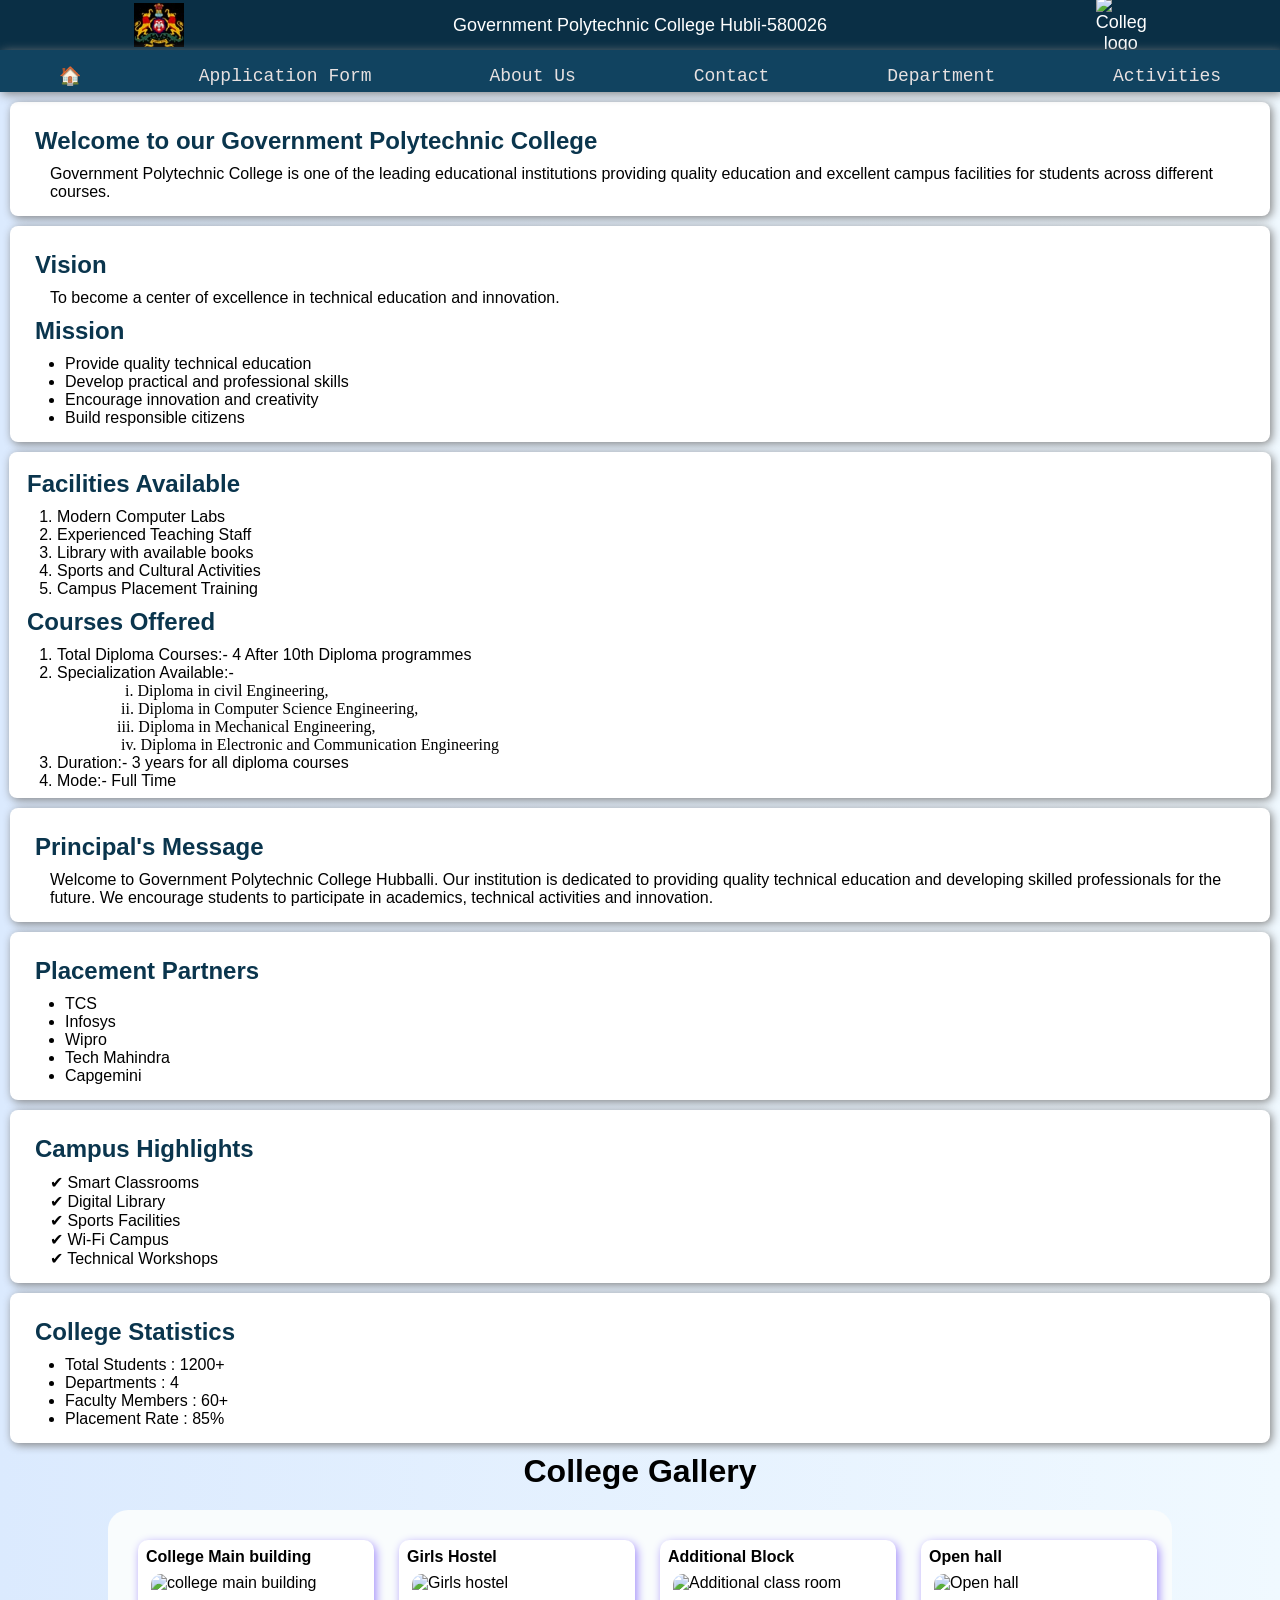
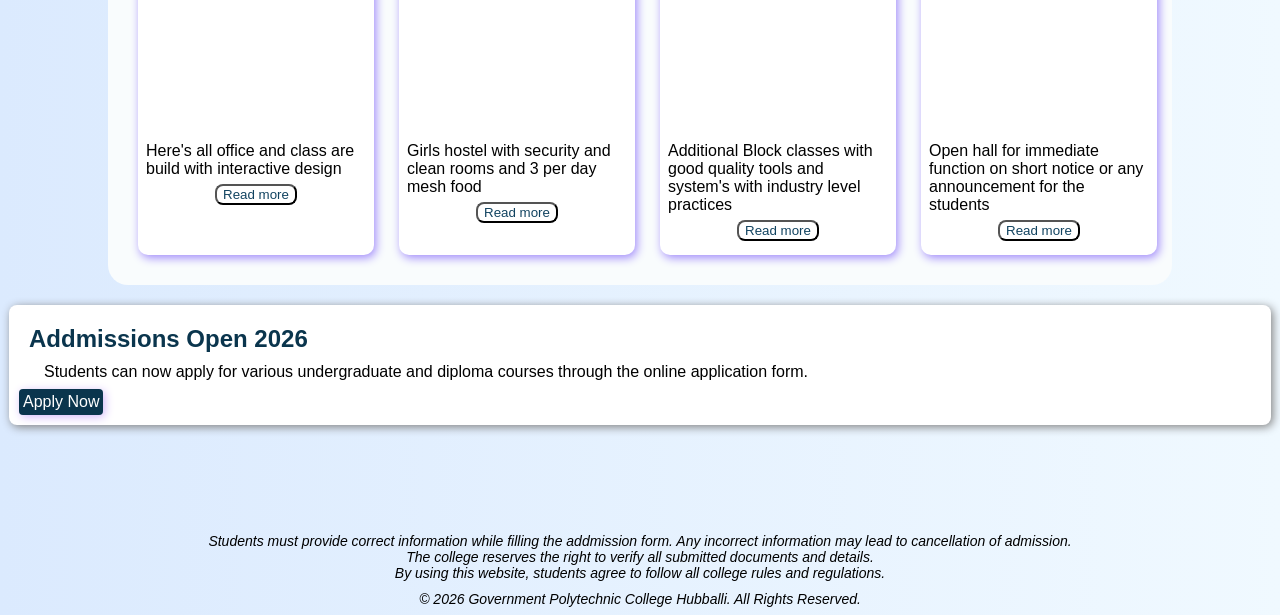
==== index.html @ d0036438 "Update index.html" ====
<!DOCTYPE html>
<html lang="en">

<head>
    <meta charset="UTF-8">
    <meta name="viewport" content="width=device-width, initial-scale=1.0">
    <title>Main page of our college</title>
    <style>
        * {
            margin: 0;
        }

        body {
            font-family: Arial, Helvetica, sans-serif;
            align-items: center;
            background: linear-gradient(to right, #dbeafe, #f0f9ff);
        }

        header {
            display: flex;
            justify-content: space-around;
            align-items: center;
            text-align: center;
            font-size: 18px;
            background-color: #0a2f45;
            color: white;
            height: 50px;
            padding: 0;
            font-family: 'Gill Sans', 'Gill Sans MT', Calibri, 'Trebuchet MS', sans-serif;
            box-shadow: 0px 0px 10px gray;
            position: relative;
        }

        header img {
            width: 50px;
            
            align-items: self-end;
        }

        nav {
            margin-top: 3px;
            background-color: #114360;
            display: flex;
            justify-content: space-around;
            align-items: center;
            padding-top: 10px;
            margin: 0px;
            font-family: 'Courier New', Courier, monospace;
            box-shadow: 2px 2px 10px gray;
            flex-wrap: wrap;
            position: sticky;
            top: 0;
            z-index: 100;
        }

        nav a {
            color: rgb(231, 225, 225);
            text-decoration: none;
            font-size: 18px;
            padding: 5px 10px;
            transition: 0.2s;
        }

        nav a:hover {
            color: #7dd3fc;
            transform: scale(1.1);
        }

        .detail {
            background-color: white;
            margin-top: 10px;
            margin: 10px;
            border-radius: 8px;
            box-shadow: 2px 2px 10px gray;
            padding: 15px;
        }

        .detail p {
            padding-left: 25px;
        }

        main {
            background-color: white;
            padding: 8px;
            margin-top: 9px;
            margin: 9px;
            border-radius: 8px;
            box-shadow: 2px 2px 10px gray;
            overflow: scroll;
        }

        main p {
            text-align: center;
            font-family: Arial, Helvetica, sans-serif;

        }

        h2 {

            padding: 10px;
            color: #0a354d;

        }


        footer {
            background-color: white;
            padding: 10px;
            border-radius: 8px;
            box-shadow: 2px 2px 10px gray;
            margin-top: 8px;
            margin: 9px;
        }

        .maincontainer h2 {
            text-decoration: underline;
            font-family: 'Lucida Sans', 'Lucida Sans Regular', 'Lucida Grande', 'Lucida Sans Unicode', Geneva, Verdana, sans-serif;
            font-size: 30px;
        }

        .container {
            background-color: #f9fcfd;
            display: grid;
            grid-template-columns: repeat(auto-fit, minmax(240px, 1fr));
            margin: 20px auto;
            justify-content: center;
            gap: 20px;
            width: 80vw;
            padding: 20px;
            border-radius: 20px;
            height: auto;

        }

        .container img {
            width: 210px;
            height: 160px;
            object-fit: cover;
            display: block;
            margin: 8px auto;
            border-radius: 10px;
        }

        .img-box {
            background-color: white;
            width: 220px;
            height: auto;
            margin: 10px;
            
            padding: 8px;
            border-radius: 10px;
            box-shadow: 2px 3px 10px rgb(160, 138, 250);
            transition: 0.3s;

        }

        .img-box:hover {
            z-index: 1;
            transform: translateY(-8px);
        }

        .read-more-btn {
            background-color: #ffffff;
            color: #114360;
            border-radius: 8px;
            display: block;
            margin: 6px auto;
            transition: all 0.3s ease;
        }

        .read-more-btn:hover {
            background-color: #114360;
            color: #ffffff;
            transform: translateY(-3px);
        }



        .button {
            display: inline-block;
            background-color: #0a354d;
            border-radius: 4px;
            box-shadow: 2px 2px 10px rgb(210, 183, 251);
            margin-top: 8px;
            border: none;
            padding: 4px 4px;
            color: white;
            text-decoration: none;
            transition: 0.2s;
        }

        footer .button:hover {
            background-color: rgb(177, 206, 253);
            color: black;
            transform: scale(1.09);
        }

        footer p {
            padding-left: 25px;
        }

        .footer {
            margin-top: 100px;
            text-align: center;
            padding: 8px;
        }

        .footer p {
            font-style: italic;
            font-size: 14px;

        }

        #pl {
            margin-top: 10px;
        }

        /* ADD MEDIA QUERY HERE AT THE END */

        @media(max-width:676px) {

            header {
                text-align: center;
                padding: 20px;
            }

            header img {
                margin-top: 10px;
            }

            nav {
                flex-wrap: wrap;
            }

            nav a {
                padding: 10px;
            }

            .footer p {
                font-size: 10px;
            }

            .container {
                display: flex;
                flex-wrap: wrap;
                justify-content: center;
            }
        }
    </style>

</head>

<body>
    <header>
        <img src="govt.jpeg" alt="Government-logo" id="govtlogo">
        Government Polytechnic College Hubli-580026
        <img src="https://encrypted-tbn0.gstatic.com/images?q=tbn:ANd9GcTHOM7i4jbSXN_pM23_D0y1mpYdzvKdzGtoSg&s"
            alt="College-logo" id="clglogo">
    </header>
    <nav>

        <a href="home.html">🏠</a>
        <a href="addmission.html">Application Form</a>
        <a href="about.html">About Us</a>
        <a href="contact.html">Contact</a>
        <a href="department.html">Department</a>
        <a href="activities.html">Activities</a>
    </nav>
    <div class="detail">
        <h2>Welcome to our Government Polytechnic College</h2>
        <p>
            Government Polytechnic College is one of the leading educational institutions
            providing quality education and excellent campus facilities
            for students across different courses.
        </p>
    </div>
    <div class="detail">

        <h2>Vision</h2>

        <p>
            To become a center of excellence in technical education
            and innovation.
        </p>

        <h2>Mission</h2>

        <ul>
            <li>Provide quality technical education</li>
            <li>Develop practical and professional skills</li>
            <li>Encourage innovation and creativity</li>
            <li>Build responsible citizens</li>
        </ul>

    </div>
    <main>
        <h2> Facilities Available</h2>

        <ol>
            <li>Modern Computer Labs</li>
            <li>Experienced Teaching Staff</li>
            <li>Library with available books</li>
            <li>Sports and Cultural Activities</li>
            <li>Campus Placement Training</li>
        </ol>
        <h2>Courses Offered</h2>
        <ol type="">
            <li>Total Diploma Courses:- 4 After 10th Diploma programmes</li>
            <li> Specialization Available:-
                <pre style="font-family:Cambria, Cochin, Georgia, Times, 'Times New Roman', serif;">                 i. Diploma in civil Engineering, 
                ii. Diploma in Computer Science Engineering, 
               iii. Diploma in Mechanical Engineering, 
                iv. Diploma in Electronic and Communication Engineering</pre>
            </li>
            <li>Duration:- 3 years for all diploma courses</li>
            <li>Mode:- Full Time</li>
        </ol>
    </main>
    <div class="detail">

        <h2>Principal's Message</h2>

        <p>
            Welcome to Government Polytechnic College Hubballi.
            Our institution is dedicated to providing quality
            technical education and developing skilled professionals
            for the future. We encourage students to participate
            in academics, technical activities and innovation.
        </p>

    </div>
    <div class="detail">

        <h2>Placement Partners</h2>

        <ul>
            <li>TCS</li>
            <li>Infosys</li>
            <li>Wipro</li>
            <li>Tech Mahindra</li>
            <li>Capgemini</li>
        </ul>

    </div>
    <div class="detail">

        <h2>Campus Highlights</h2>

        <p>
            ✔ Smart Classrooms <br>
            ✔ Digital Library <br>
            ✔ Sports Facilities <br>
            ✔ Wi-Fi Campus <br>
            ✔ Technical Workshops
        </p>

    </div>
    <div class="detail">

        <h2>College Statistics</h2>

        <ul>
            <li>Total Students : 1200+</li>
            <li>Departments : 4</li>
            <li>Faculty Members : 60+</li>
            <li>Placement Rate : 85%</li>
        </ul>

    </div>
    <div class="maincontainer">
        <h1>
            <center>College Gallery</center>
        </h1>
        <div class="container">

            <div class="img-box main">
                <h4>College Main building</h4>
                <img src="https://gpt.karnataka.gov.in/gpthubli/public/uploads/media_to_upload1650267445.png"
                    loading="lazy" alt="college main building">
                <p>
                    Here's all office and class are build with interactive design
                </p>
                <button class="read-more-btn" onclick="toggleText(this)"> Read more</button>
            </div>
            <div class="img-box hostel">
                <h4>Girls Hostel</h4>
                <img src="https://gpt.karnataka.gov.in/gpthubli/public/uploads/media_to_upload1651224807.jpg"
                    loading="lazy" alt="Girls hostel">
                <p>Girls hostel with security and clean rooms and 3 per day mesh food</p>
                <button class="read-more-btn" onclick="toggleText(this)"> Read more</button>
            </div>
            <div class="img-box Additional">
                <h4>Additional Block</h4>
                <img src="https://gpt.karnataka.gov.in/gpthubli/public/uploads/media_to_upload1651224545.jpg"
                    loading="lazy" alt="Additional class room">
                <p>Additional Block classes with good quality tools and system's with industry level practices</p>
                <button class="read-more-btn" onclick="toggleText(this)"> Read more</button>
            </div>
            <div class="img-box hall">
                <h4>Open hall</h4>
                <img src="https://gpt.karnataka.gov.in/gpthubli/public/uploads/media_to_upload1651224971.jpg"
                    loading="lazy" alt="Open hall">
                <p>Open hall for immediate function on short notice or any announcement for the students </p>
                <button class="read-more-btn" onclick="toggleText(this)"> Read more</button>
            </div>
        </div>
    </div>
    <footer>
        <h2>Addmissions Open 2026</h2>

        <p>
            Students can now apply for various undergraduate and diploma
            courses through the online application form.
        </p>

        <a href="addmission.html" class="button">Apply Now</a>
    </footer>
    <div class="footer">
        <!-- <h2>Terms and Conditions</h2> -->

        <p>
            Students must provide correct information while filling
            the addmission form. Any incorrect information may lead
            to cancellation of admission.
        </p>

        <p>
            The college reserves the right to verify all submitted
            documents and details.
        </p>

        <p>
            By using this website, students agree to follow all
            college rules and regulations.
        </p>

        <p id="pl">
            © 2026 Government Polytechnic College Hubballi.
            All Rights Reserved.
        </p>
    </div>

</body>

</html>
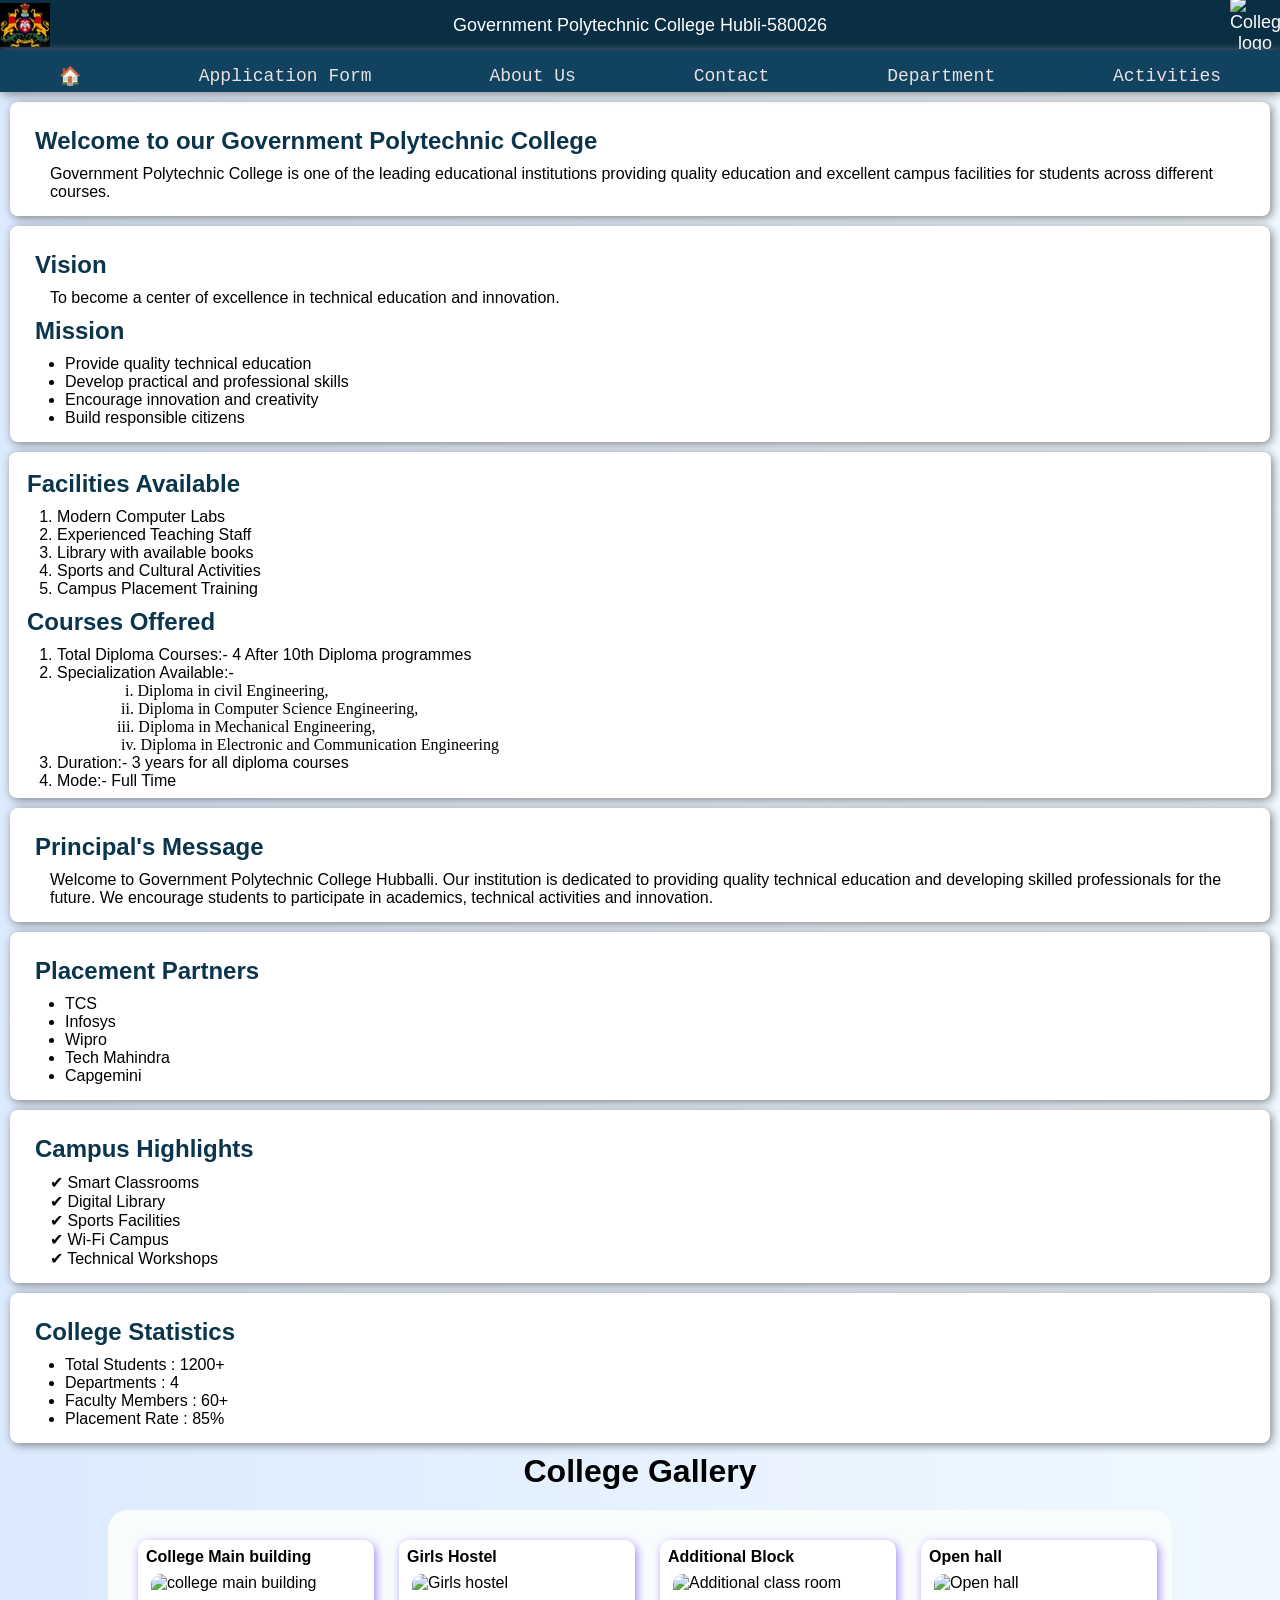
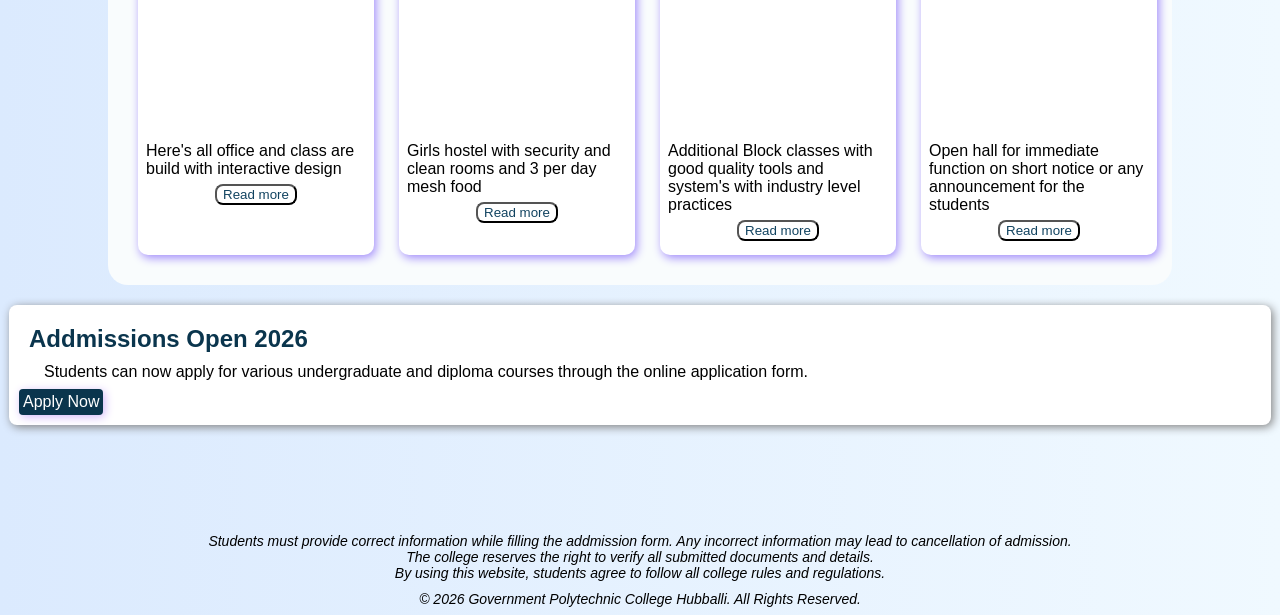
==== commit df2be5b9: "Update index.html" ====
--- a/index.html
+++ b/index.html
@@ -18,7 +18,7 @@
 
         header {
             display: flex;
-            justify-content: space-around;
+            justify-content: space-between;
             align-items: center;
             text-align: center;
             font-size: 18px;
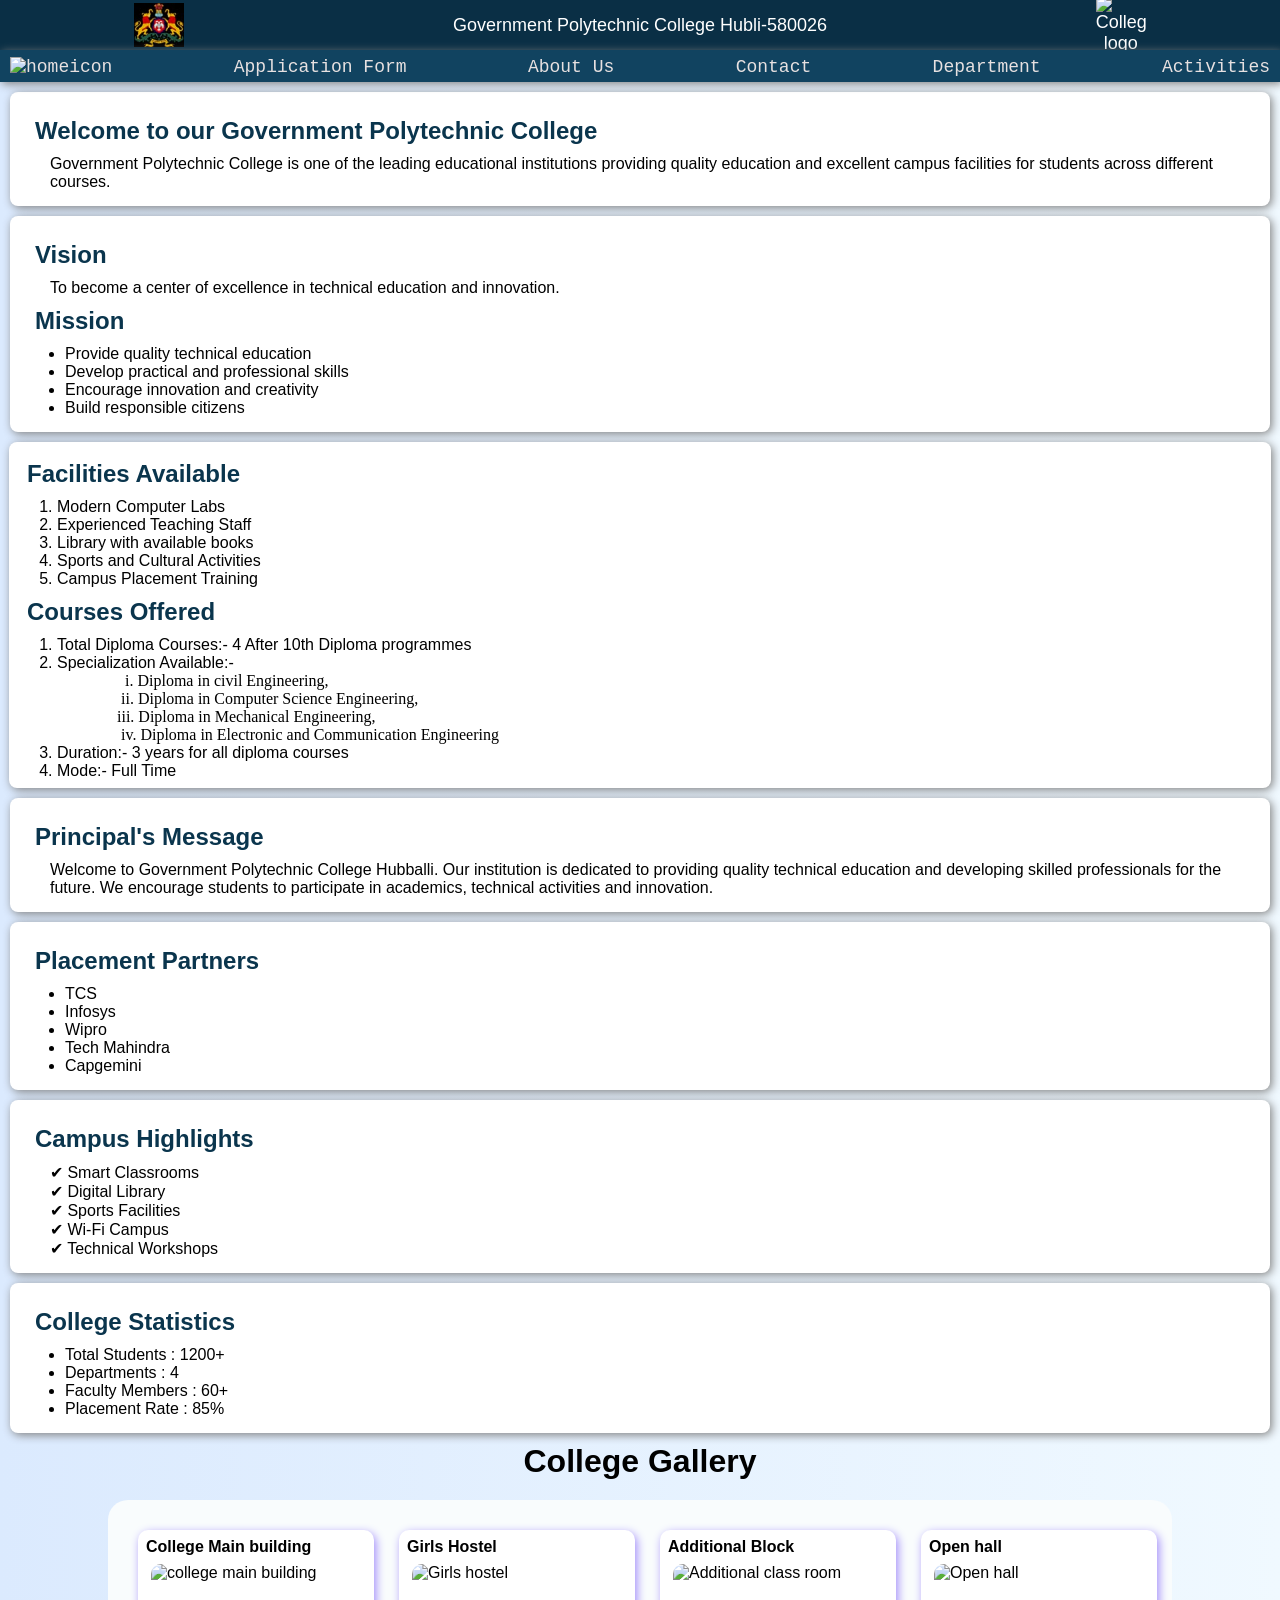
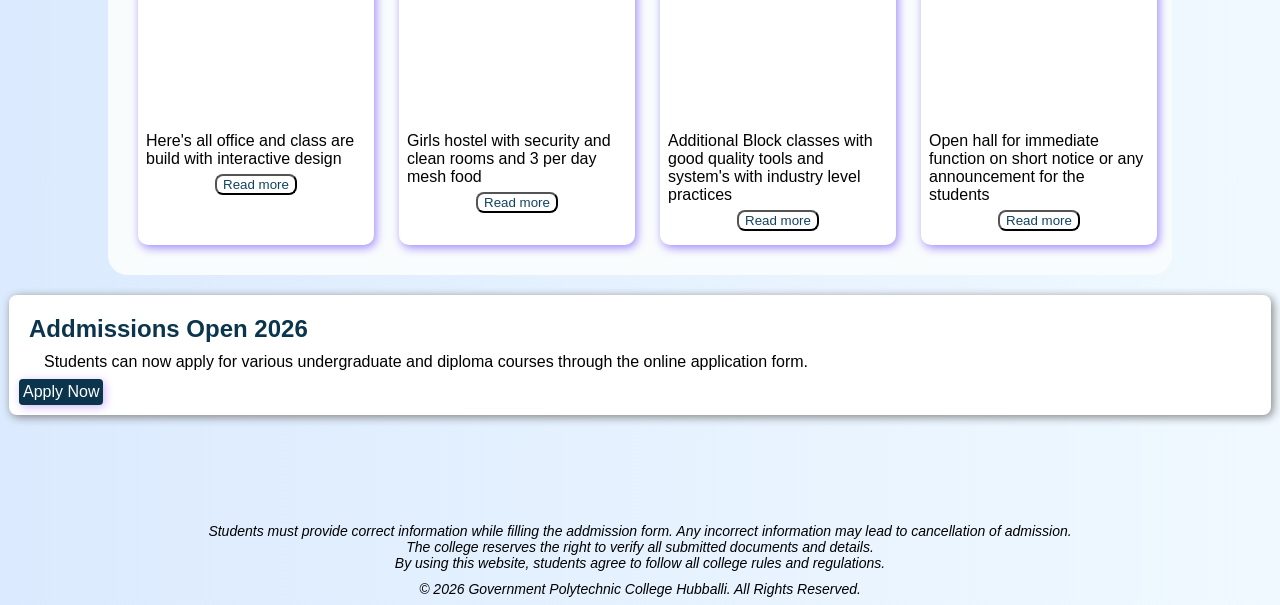
==== commit 96992953: "Update index.html" ====
--- a/index.html
+++ b/index.html
@@ -10,6 +10,10 @@
             margin: 0;
         }
 
+        html{
+            scroll-behavior: smooth;
+        }
+
         body {
             font-family: Arial, Helvetica, sans-serif;
             align-items: center;
@@ -18,7 +22,7 @@
 
         header {
             display: flex;
-            justify-content: space-between;
+            justify-content: space-around;
             align-items: center;
             text-align: center;
             font-size: 18px;
@@ -39,18 +43,18 @@
 
         nav {
             margin-top: 3px;
+            margin: 0px;
             background-color: #114360;
             display: flex;
-            justify-content: space-around;
+            justify-content: space-between;
             align-items: center;
-            padding-top: 10px;
-            margin: 0px;
+            padding-top: 2px;
             font-family: 'Courier New', Courier, monospace;
             box-shadow: 2px 2px 10px gray;
-            flex-wrap: wrap;
             position: sticky;
             top: 0;
             z-index: 100;
+            
         }
 
         nav a {
@@ -59,11 +63,17 @@
             font-size: 18px;
             padding: 5px 10px;
             transition: 0.2s;
+            cursor: pointer;
         }
 
         nav a:hover {
             color: #7dd3fc;
             transform: scale(1.1);
+        }
+
+        .homeicon{
+            height: 22px;
+            width: 22px;
         }
 
         .detail {
@@ -129,7 +139,7 @@
             padding: 20px;
             border-radius: 20px;
             height: auto;
-
+            animation: chall 0.1s ease 0.2 ;
         }
 
         .container img {
@@ -141,6 +151,16 @@
             border-radius: 10px;
         }
 
+        /* @keyframes chall {
+            from{
+                opacity: 0.22;
+                transform: translateY(24px);
+            }
+            to{
+                opacity: 1;
+                transform: translateY(0px);
+            }
+        } */
         .img-box {
             background-color: white;
             width: 220px;
@@ -219,6 +239,12 @@
 
         @media(max-width:676px) {
 
+            h2{
+                font-size: 15px;
+            }
+            p{
+                font-size: 12px;
+            }
             header {
                 text-align: center;
                 padding: 20px;
@@ -233,7 +259,8 @@
             }
 
             nav a {
-                padding: 10px;
+                padding: 7px;
+                font-size: 10px;
             }
 
             .footer p {
@@ -259,7 +286,7 @@
     </header>
     <nav>
 
-        <a href="home.html">🏠</a>
+        <a href="index.html"><img class="homeicon" src="home.svg" alt="homeicon" ></a>
         <a href="addmission.html">Application Form</a>
         <a href="about.html">About Us</a>
         <a href="contact.html">Contact</a>
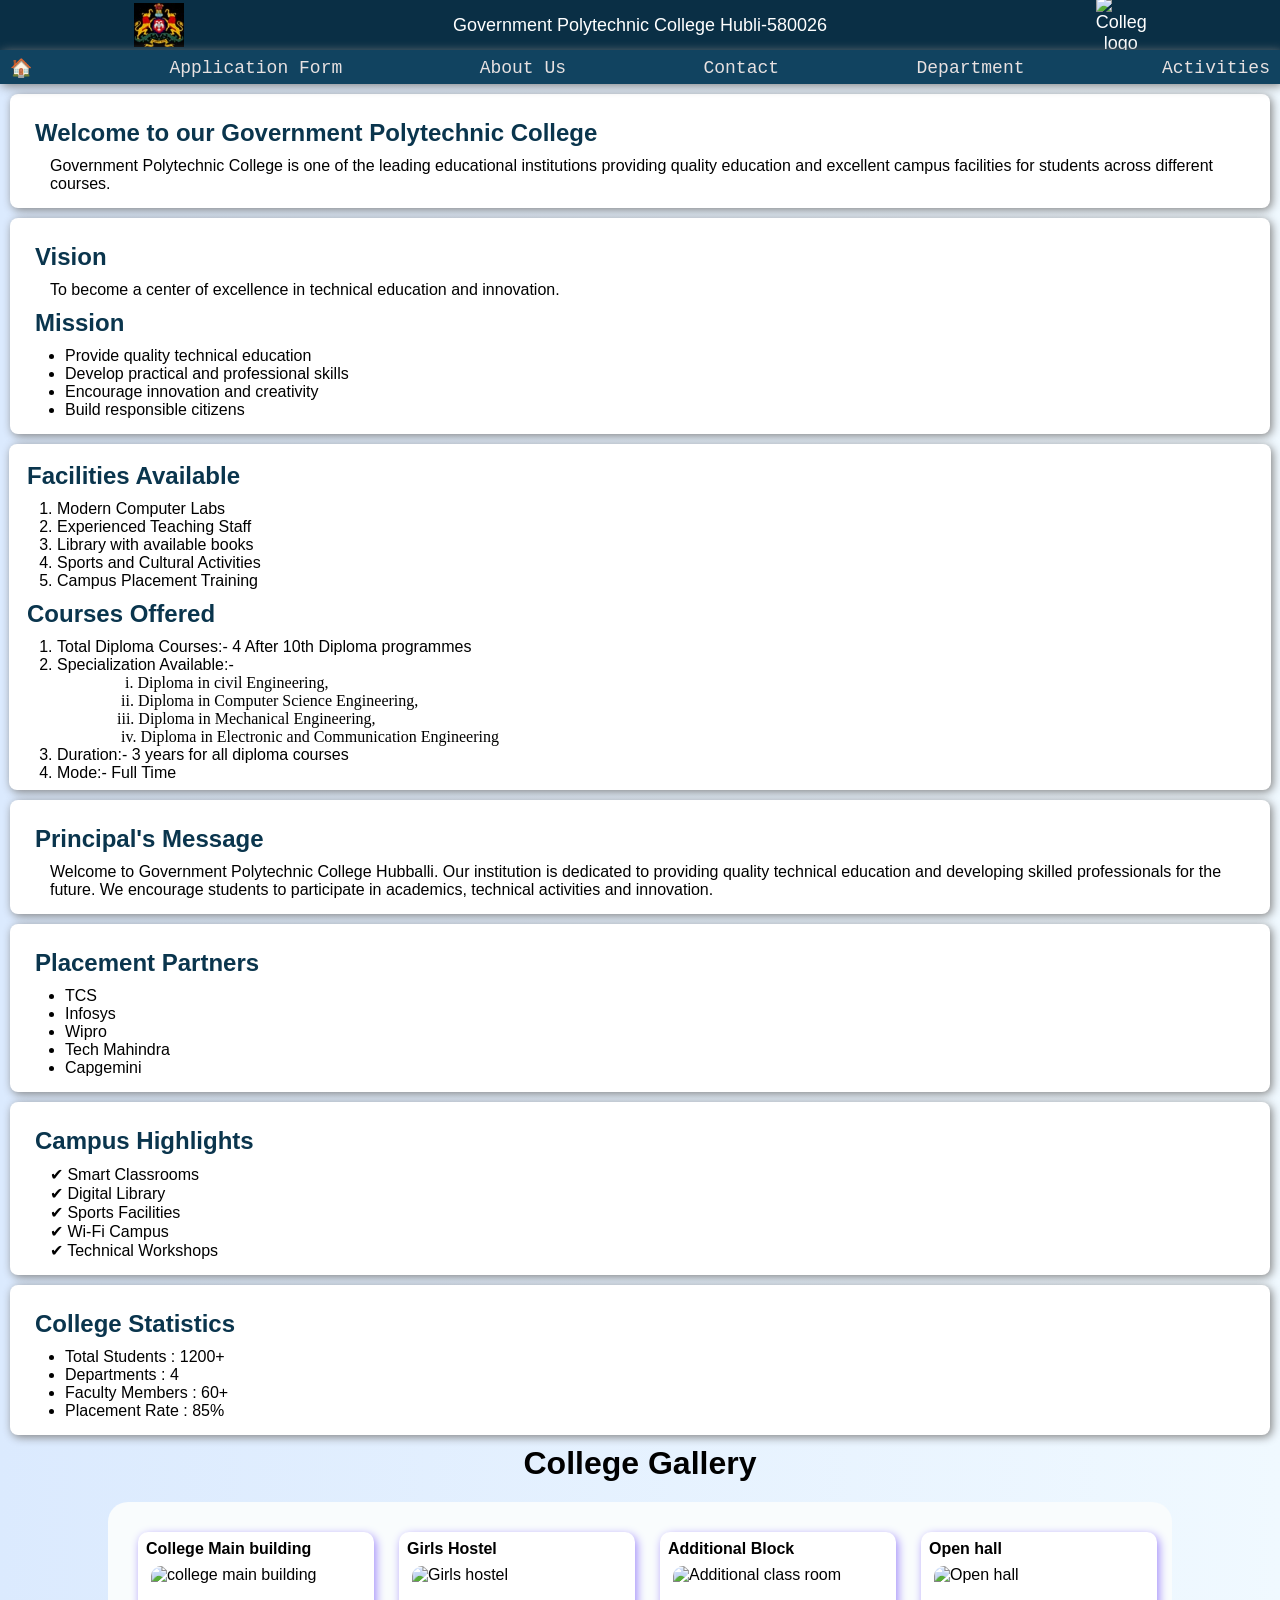
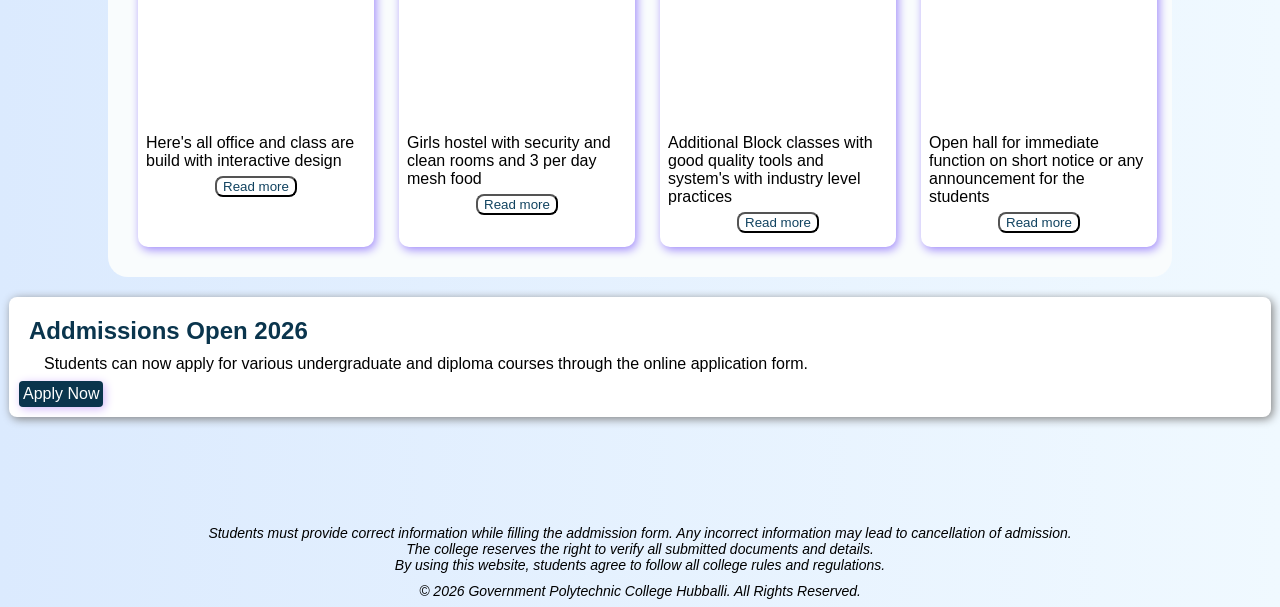
==== commit 1c99e4d8: "Update index.html" ====
--- a/index.html
+++ b/index.html
@@ -286,7 +286,7 @@
     </header>
     <nav>
 
-        <a href="index.html"><img class="homeicon" src="home.svg" alt="homeicon" ></a>
+        <a href="index.html">🏠</a>
         <a href="addmission.html">Application Form</a>
         <a href="about.html">About Us</a>
         <a href="contact.html">Contact</a>
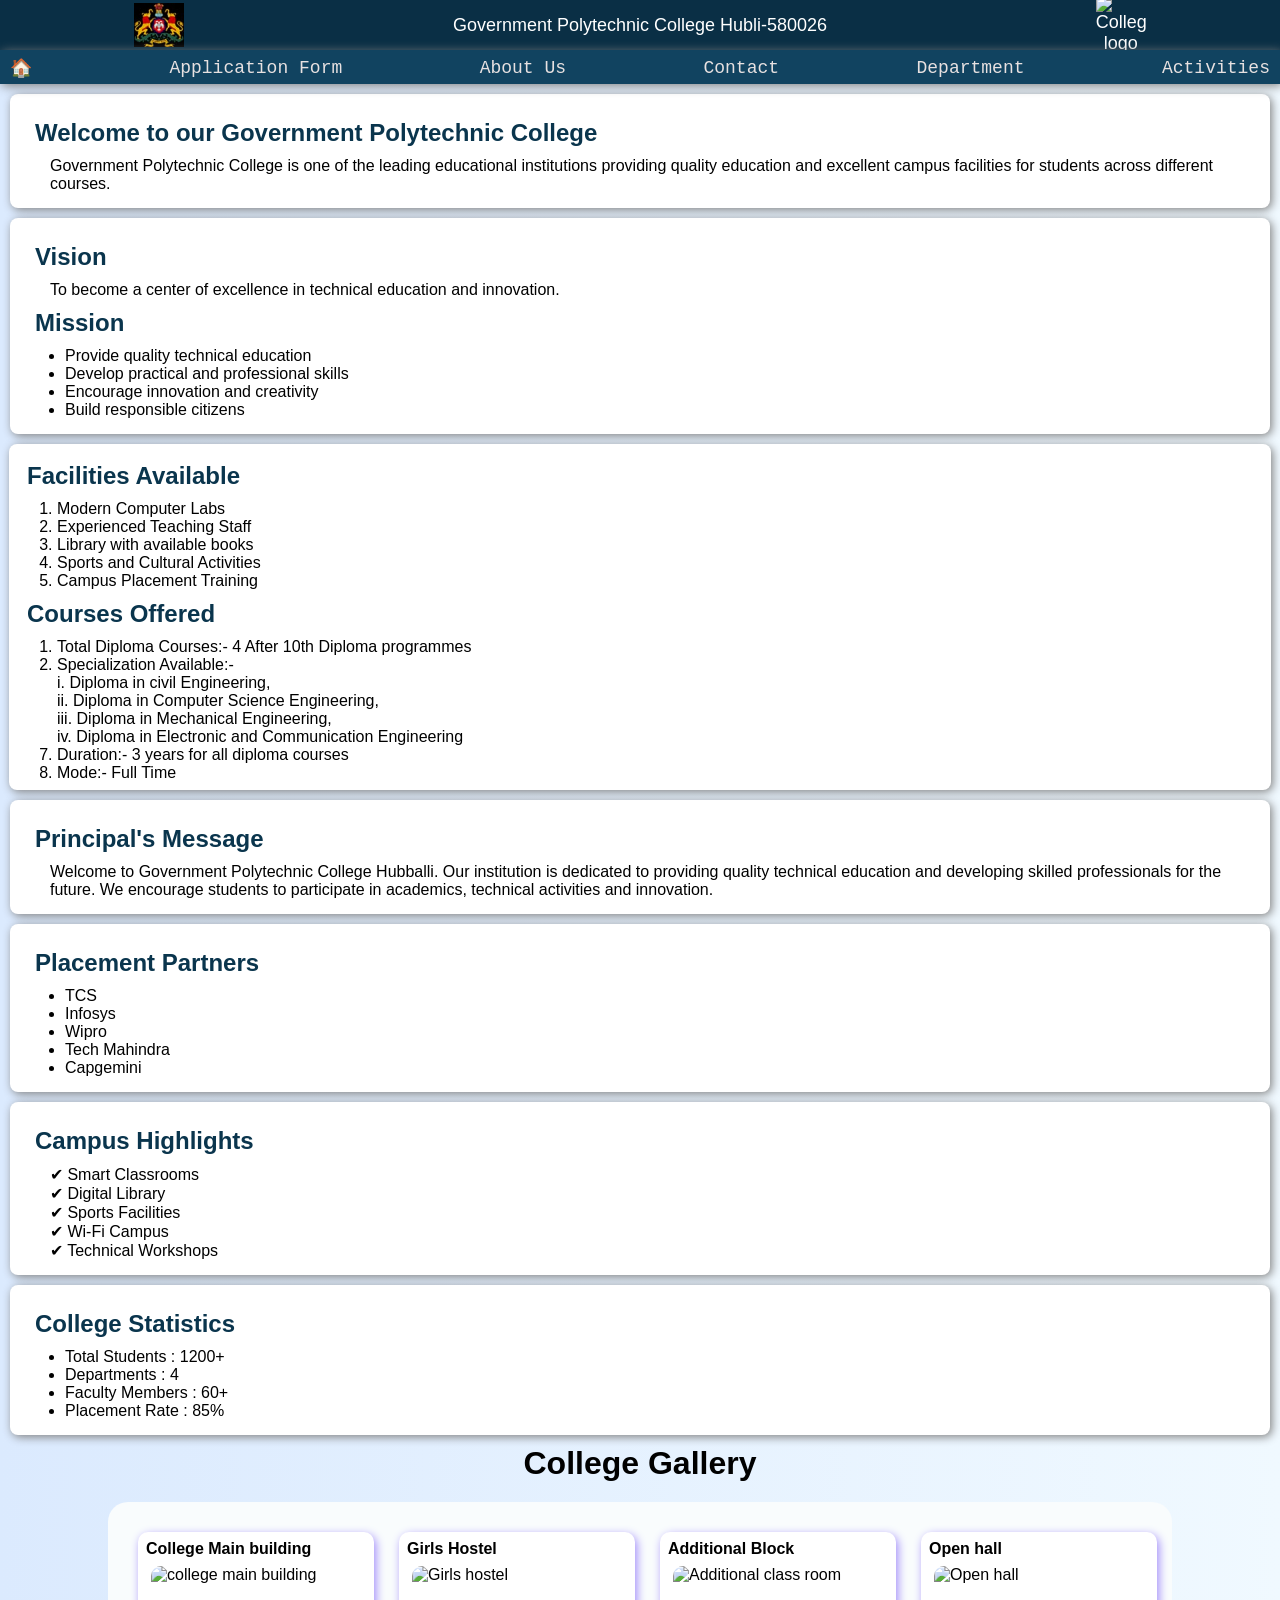
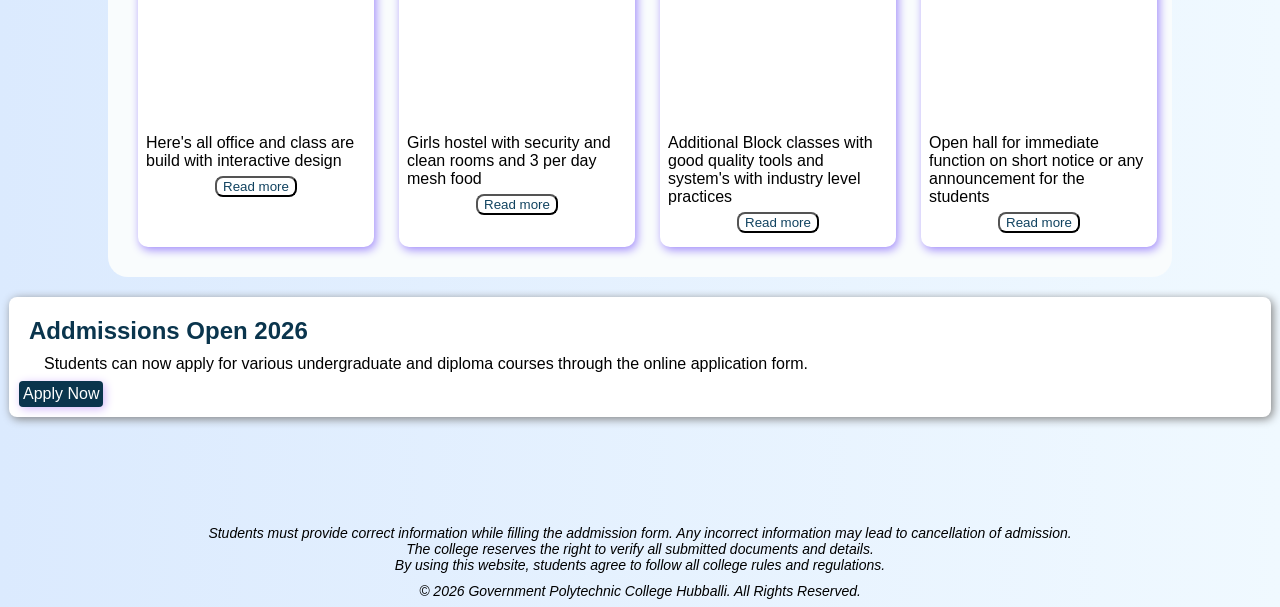
==== commit 8f75edc4: "Update index.html" ====
--- a/index.html
+++ b/index.html
@@ -112,6 +112,9 @@
 
         }
 
+        .sublist{
+            list-style: none;
+        }
 
         footer {
             background-color: white;
@@ -260,7 +263,7 @@
 
             nav a {
                 padding: 7px;
-                font-size: 10px;
+                font-size: 14px;
             }
 
             .footer p {
@@ -271,6 +274,9 @@
                 display: flex;
                 flex-wrap: wrap;
                 justify-content: center;
+            }
+            li{
+                font-size: 12px;
             }
         }
     </style>
@@ -331,13 +337,14 @@
             <li>Campus Placement Training</li>
         </ol>
         <h2>Courses Offered</h2>
-        <ol type="">
+        <ol >
             <li>Total Diploma Courses:- 4 After 10th Diploma programmes</li>
-            <li> Specialization Available:-
-                <pre style="font-family:Cambria, Cochin, Georgia, Times, 'Times New Roman', serif;">                 i. Diploma in civil Engineering, 
-                ii. Diploma in Computer Science Engineering, 
-               iii. Diploma in Mechanical Engineering, 
-                iv. Diploma in Electronic and Communication Engineering</pre>
+            <li id="sublist"> Specialization Available:-
+                <li class="sublist">i. Diploma in civil Engineering, </li>
+                <li class="sublist">ii. Diploma in Computer Science Engineering, 
+                </li>
+               <li class="sublist">iii. Diploma in Mechanical Engineering, </li>
+                <li class="sublist">iv. Diploma in Electronic and Communication Engineering</li>
             </li>
             <li>Duration:- 3 years for all diploma courses</li>
             <li>Mode:- Full Time</li>
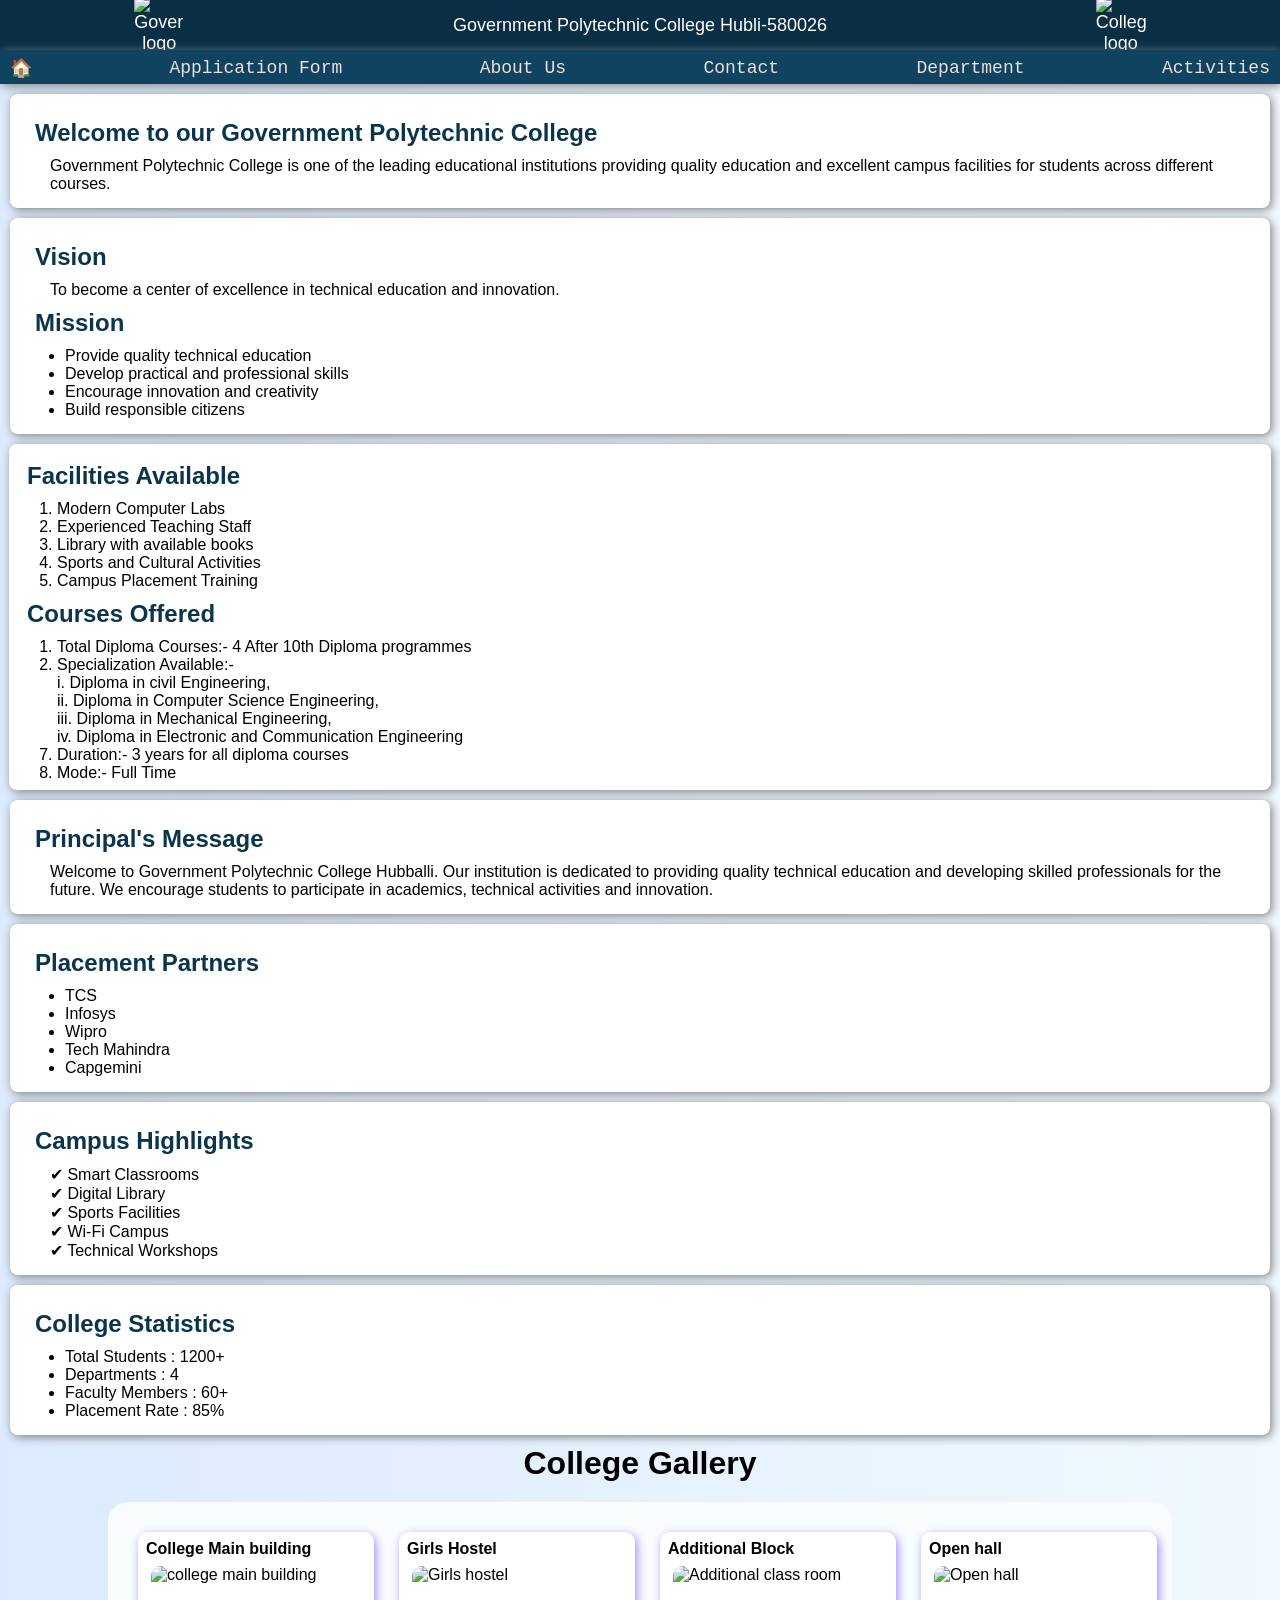
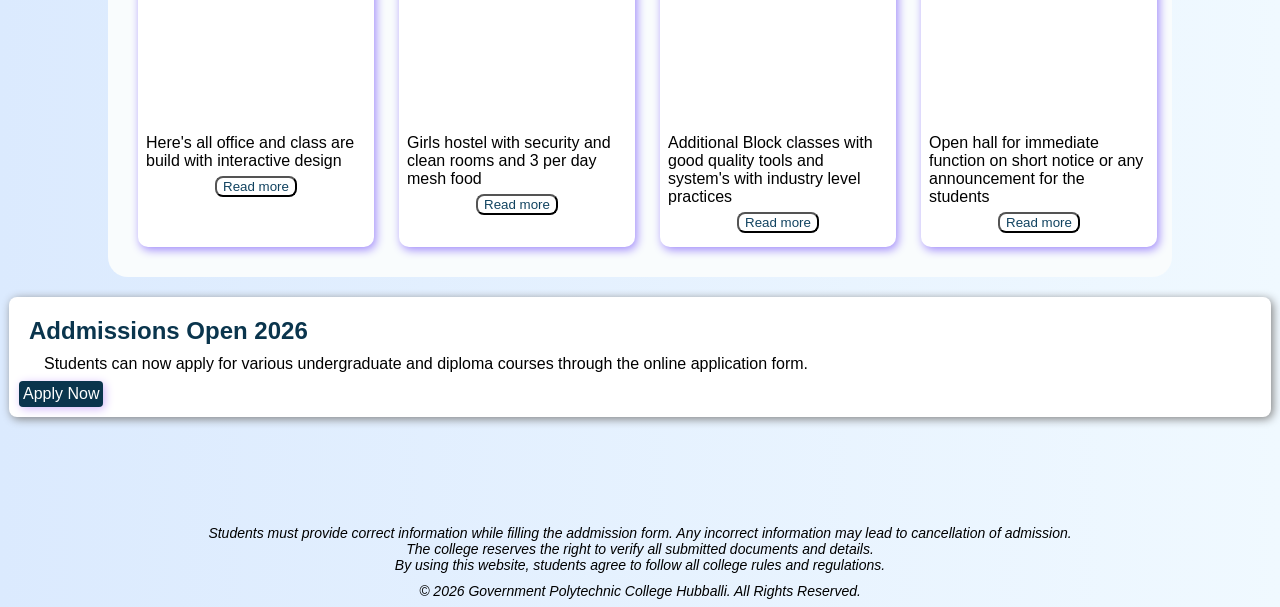
==== commit f4d3869f: "Update index.html" ====
--- a/index.html
+++ b/index.html
@@ -285,7 +285,7 @@
 
 <body>
     <header>
-        <img src="govt.jpeg" alt="Government-logo" id="govtlogo">
+        <img src="https://gpt.karnataka.gov.in/gpthubli/public/uploads/dept_logo1739426442.png" alt="Government-logo" id="govtlogo">
         Government Polytechnic College Hubli-580026
         <img src="https://encrypted-tbn0.gstatic.com/images?q=tbn:ANd9GcTHOM7i4jbSXN_pM23_D0y1mpYdzvKdzGtoSg&s"
             alt="College-logo" id="clglogo">
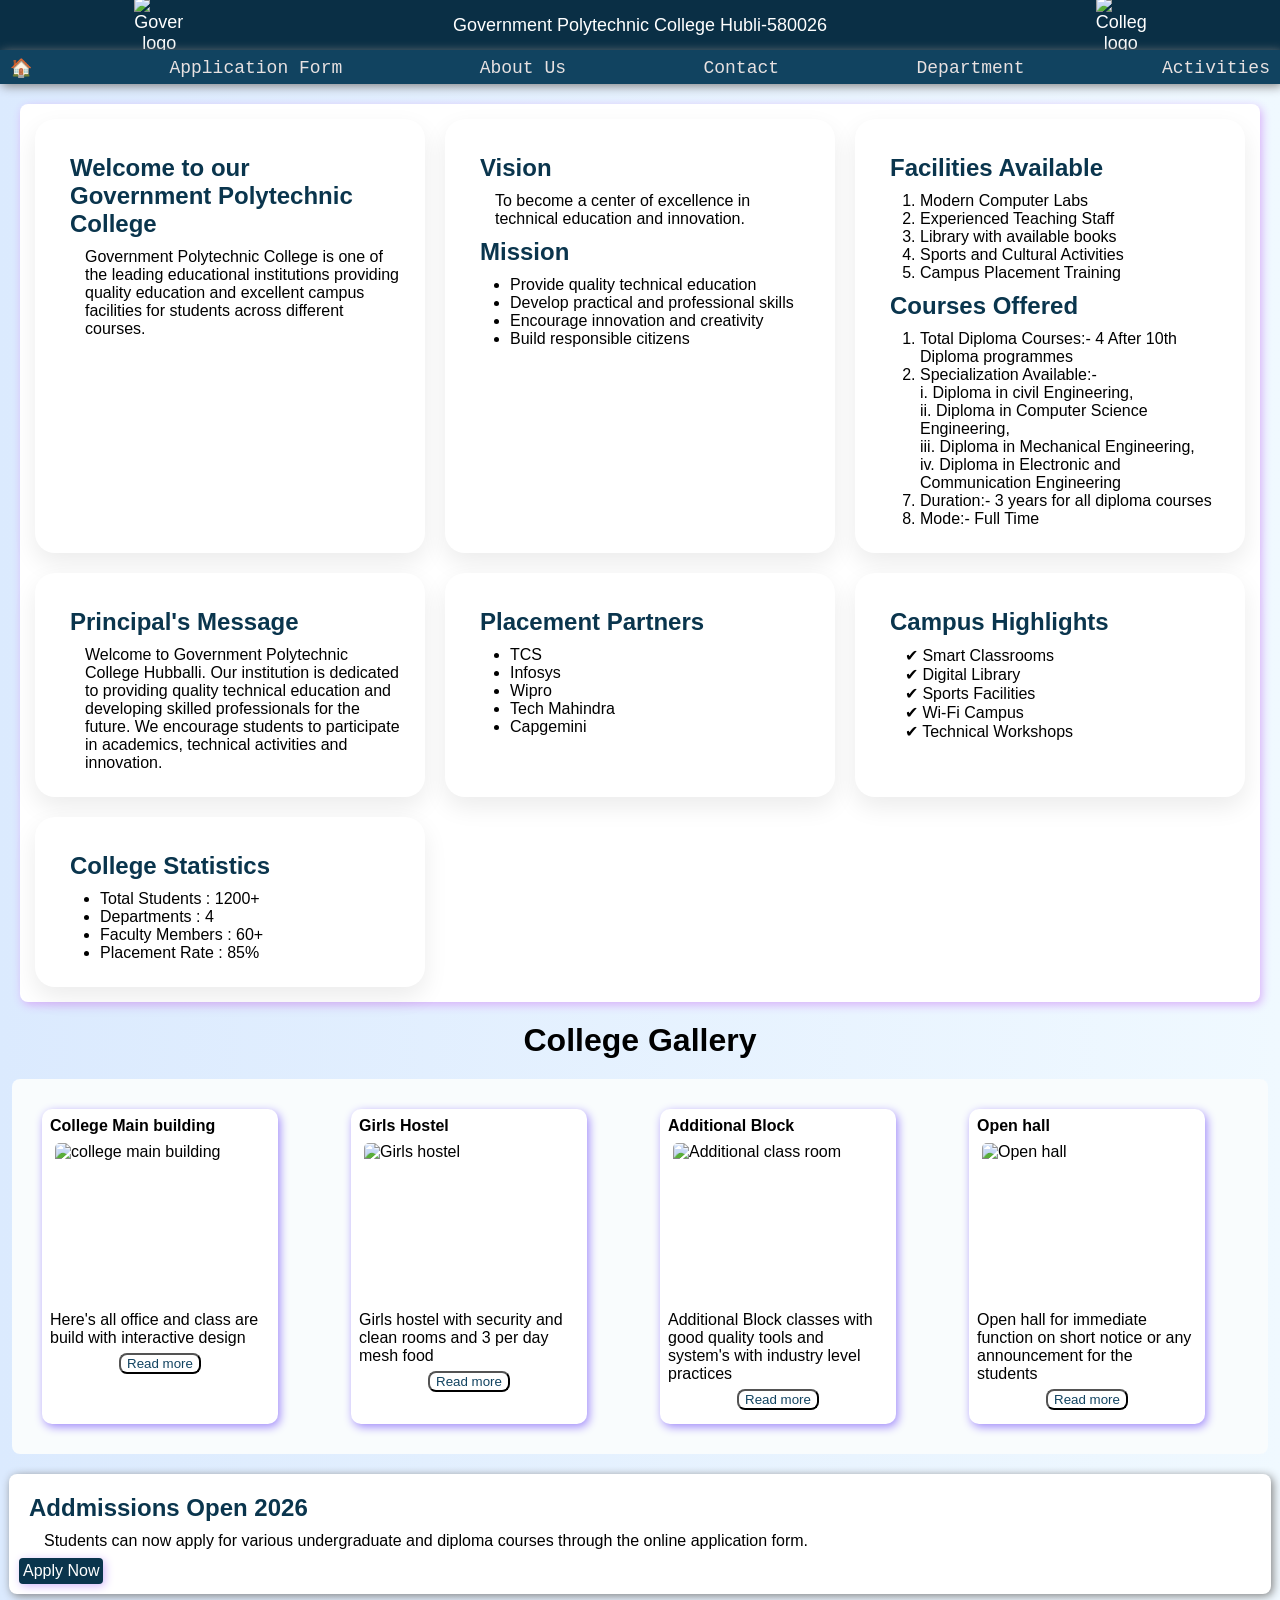
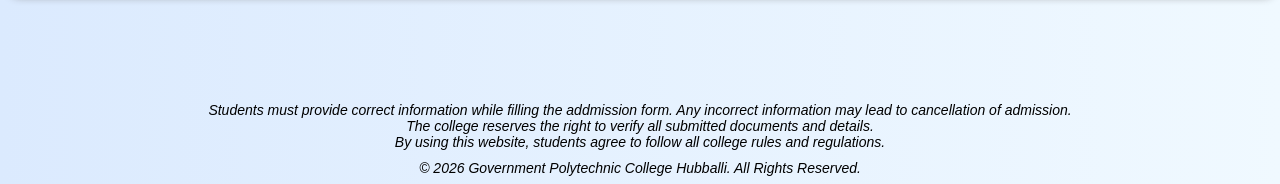
==== commit 56d4bc8d: "Update index.html" ====
--- a/index.html
+++ b/index.html
@@ -10,7 +10,7 @@
             margin: 0;
         }
 
-        html{
+        html {
             scroll-behavior: smooth;
         }
 
@@ -37,7 +37,7 @@
 
         header img {
             width: 50px;
-            
+
             align-items: self-end;
         }
 
@@ -54,7 +54,7 @@
             position: sticky;
             top: 0;
             z-index: 100;
-            
+
         }
 
         nav a {
@@ -71,48 +71,45 @@
             transform: scale(1.1);
         }
 
-        .homeicon{
-            height: 22px;
-            width: 22px;
-        }
-
-        .detail {
+
+        .main {
+            display: grid;
+            grid-template-columns: repeat(auto-fit, minmax(300px, 1fr));
             background-color: white;
             margin-top: 10px;
-            margin: 10px;
+            gap: 20px;
+            margin: 20px;
             border-radius: 8px;
             box-shadow: 2px 2px 10px gray;
             padding: 15px;
-        }
-
-        .detail p {
+            box-shadow: 2px 3px 10px rgb(216, 177, 250);
+            align-items: stretch;
+        }
+
+        .main p {
             padding-left: 25px;
-        }
-
-        main {
+            font-family: Arial, Helvetica, sans-serif;
+        }
+
+        .detail {
             background-color: white;
-            padding: 8px;
-            margin-top: 9px;
-            margin: 9px;
-            border-radius: 8px;
-            box-shadow: 2px 2px 10px gray;
-            overflow: scroll;
-        }
-
-        main p {
-            text-align: center;
-            font-family: Arial, Helvetica, sans-serif;
-
+            padding: 25px;
+            border-radius: 20px;
+            box-shadow: 0 10px 25px rgba(0, 0, 0, 0.08);
+            transition: 0.3s;
+            
+        }
+
+        .detail:hover {
+            transform: translateY(-8px);
         }
 
         h2 {
-
             padding: 10px;
             color: #0a354d;
-
-        }
-
-        .sublist{
+        }
+
+        .sublist {
             list-style: none;
         }
 
@@ -138,20 +135,24 @@
             margin: 20px auto;
             justify-content: center;
             gap: 20px;
-            width: 80vw;
+            max-width: 95vw;
             padding: 20px;
-            border-radius: 20px;
+            border-radius: 8px;
             height: auto;
-            animation: chall 0.1s ease 0.2 ;
+            /* animation: 0.1s ease 0.2; */
         }
 
         .container img {
-            width: 210px;
+            max-width: 210px;
             height: 160px;
             object-fit: cover;
             display: block;
             margin: 8px auto;
-            border-radius: 10px;
+            border-radius: 5px;
+            transition: 0.2s ease ;
+        }
+        .container img:hover{
+            transform: scale(1.1);
         }
 
         /* @keyframes chall {
@@ -169,7 +170,7 @@
             width: 220px;
             height: auto;
             margin: 10px;
-            
+
             padding: 8px;
             border-radius: 10px;
             box-shadow: 2px 3px 10px rgb(160, 138, 250);
@@ -240,14 +241,16 @@
 
         /* ADD MEDIA QUERY HERE AT THE END */
 
-        @media(max-width:676px) {
-
-            h2{
+        @media screen and (max-width:676px) {
+
+            h2 {
                 font-size: 15px;
             }
-            p{
+
+            p {
                 font-size: 12px;
             }
+
             header {
                 text-align: center;
                 padding: 20px;
@@ -274,9 +277,25 @@
                 display: flex;
                 flex-wrap: wrap;
                 justify-content: center;
-            }
-            li{
+                max-width: 100%;
+            }
+
+            .img-box {
+                max-width: 50vw;
+
+            }
+
+            .container img {
+                max-width: 45vw;
+                max-height: 40vh;
+            }
+
+            li {
                 font-size: 12px;
+            }
+
+            .detail {
+                flex-direction: column;
             }
         }
     </style>
@@ -285,10 +304,11 @@
 
 <body>
     <header>
-        <img src="https://gpt.karnataka.gov.in/gpthubli/public/uploads/dept_logo1739426442.png" alt="Government-logo" id="govtlogo">
+        <img src="https://gpt.karnataka.gov.in/gpthubli/public/uploads/dept_logo1739426442.png" alt="Government-logo"
+            id="govtlogo">
         Government Polytechnic College Hubli-580026
-        <img src="https://encrypted-tbn0.gstatic.com/images?q=tbn:ANd9GcTHOM7i4jbSXN_pM23_D0y1mpYdzvKdzGtoSg&s"
-            alt="College-logo" id="clglogo">
+        <img src="https://gpt.karnataka.gov.in/gpthubli/public/uploads/dept_photo1763378816.jpg" alt="College-logo"
+            id="clglogo">
     </header>
     <nav>
 
@@ -299,107 +319,108 @@
         <a href="department.html">Department</a>
         <a href="activities.html">Activities</a>
     </nav>
-    <div class="detail">
-        <h2>Welcome to our Government Polytechnic College</h2>
-        <p>
-            Government Polytechnic College is one of the leading educational institutions
-            providing quality education and excellent campus facilities
-            for students across different courses.
-        </p>
-    </div>
-    <div class="detail">
-
-        <h2>Vision</h2>
-
-        <p>
-            To become a center of excellence in technical education
-            and innovation.
-        </p>
-
-        <h2>Mission</h2>
-
-        <ul>
-            <li>Provide quality technical education</li>
-            <li>Develop practical and professional skills</li>
-            <li>Encourage innovation and creativity</li>
-            <li>Build responsible citizens</li>
-        </ul>
-
-    </div>
-    <main>
-        <h2> Facilities Available</h2>
-
-        <ol>
-            <li>Modern Computer Labs</li>
-            <li>Experienced Teaching Staff</li>
-            <li>Library with available books</li>
-            <li>Sports and Cultural Activities</li>
-            <li>Campus Placement Training</li>
-        </ol>
-        <h2>Courses Offered</h2>
-        <ol >
-            <li>Total Diploma Courses:- 4 After 10th Diploma programmes</li>
-            <li id="sublist"> Specialization Available:-
+    <div class="main">
+        <div class="detail">
+            <h2>Welcome to our Government Polytechnic College</h2>
+            <p>
+                Government Polytechnic College is one of the leading educational institutions
+                providing quality education and excellent campus facilities
+                for students across different courses.
+            </p>
+        </div>
+        <div class="detail">
+
+            <h2>Vision</h2>
+
+            <p>
+                To become a center of excellence in technical education
+                and innovation.
+            </p>
+
+            <h2>Mission</h2>
+
+            <ul>
+                <li>Provide quality technical education</li>
+                <li>Develop practical and professional skills</li>
+                <li>Encourage innovation and creativity</li>
+                <li>Build responsible citizens</li>
+            </ul>
+
+        </div>
+        <div class="detail">
+            <h2> Facilities Available</h2>
+
+            <ol>
+                <li>Modern Computer Labs</li>
+                <li>Experienced Teaching Staff</li>
+                <li>Library with available books</li>
+                <li>Sports and Cultural Activities</li>
+                <li>Campus Placement Training</li>
+            </ol>
+            <h2>Courses Offered</h2>
+            <ol>
+                <li>Total Diploma Courses:- 4 After 10th Diploma programmes</li>
+                <li id="sublist"> Specialization Available:-
                 <li class="sublist">i. Diploma in civil Engineering, </li>
-                <li class="sublist">ii. Diploma in Computer Science Engineering, 
+                <li class="sublist">ii. Diploma in Computer Science Engineering,
                 </li>
-               <li class="sublist">iii. Diploma in Mechanical Engineering, </li>
+                <li class="sublist">iii. Diploma in Mechanical Engineering, </li>
                 <li class="sublist">iv. Diploma in Electronic and Communication Engineering</li>
-            </li>
-            <li>Duration:- 3 years for all diploma courses</li>
-            <li>Mode:- Full Time</li>
-        </ol>
-    </main>
-    <div class="detail">
-
-        <h2>Principal's Message</h2>
-
-        <p>
-            Welcome to Government Polytechnic College Hubballi.
-            Our institution is dedicated to providing quality
-            technical education and developing skilled professionals
-            for the future. We encourage students to participate
-            in academics, technical activities and innovation.
-        </p>
-
-    </div>
-    <div class="detail">
-
-        <h2>Placement Partners</h2>
-
-        <ul>
-            <li>TCS</li>
-            <li>Infosys</li>
-            <li>Wipro</li>
-            <li>Tech Mahindra</li>
-            <li>Capgemini</li>
-        </ul>
-
-    </div>
-    <div class="detail">
-
-        <h2>Campus Highlights</h2>
-
-        <p>
-            ✔ Smart Classrooms <br>
-            ✔ Digital Library <br>
-            ✔ Sports Facilities <br>
-            ✔ Wi-Fi Campus <br>
-            ✔ Technical Workshops
-        </p>
-
-    </div>
-    <div class="detail">
-
-        <h2>College Statistics</h2>
-
-        <ul>
-            <li>Total Students : 1200+</li>
-            <li>Departments : 4</li>
-            <li>Faculty Members : 60+</li>
-            <li>Placement Rate : 85%</li>
-        </ul>
-
+                </li>
+                <li>Duration:- 3 years for all diploma courses</li>
+                <li>Mode:- Full Time</li>
+            </ol>
+        </div>
+        <div class="detail">
+
+            <h2>Principal's Message</h2>
+
+            <p>
+                Welcome to Government Polytechnic College Hubballi.
+                Our institution is dedicated to providing quality
+                technical education and developing skilled professionals
+                for the future. We encourage students to participate
+                in academics, technical activities and innovation.
+            </p>
+
+        </div>
+        <div class="detail">
+
+            <h2>Placement Partners</h2>
+
+            <ul>
+                <li>TCS</li>
+                <li>Infosys</li>
+                <li>Wipro</li>
+                <li>Tech Mahindra</li>
+                <li>Capgemini</li>
+            </ul>
+
+        </div>
+        <div class="detail">
+
+            <h2>Campus Highlights</h2>
+
+            <p>
+                ✔ Smart Classrooms <br>
+                ✔ Digital Library <br>
+                ✔ Sports Facilities <br>
+                ✔ Wi-Fi Campus <br>
+                ✔ Technical Workshops
+            </p>
+
+        </div>
+        <div class="detail">
+
+            <h2>College Statistics</h2>
+
+            <ul>
+                <li>Total Students : 1200+</li>
+                <li>Departments : 4</li>
+                <li>Faculty Members : 60+</li>
+                <li>Placement Rate : 85%</li>
+            </ul>
+        </div>
     </div>
     <div class="maincontainer">
         <h1>
@@ -407,7 +428,7 @@
         </h1>
         <div class="container">
 
-            <div class="img-box main">
+            <div class="img-box img">
                 <h4>College Main building</h4>
                 <img src="https://gpt.karnataka.gov.in/gpthubli/public/uploads/media_to_upload1650267445.png"
                     loading="lazy" alt="college main building">
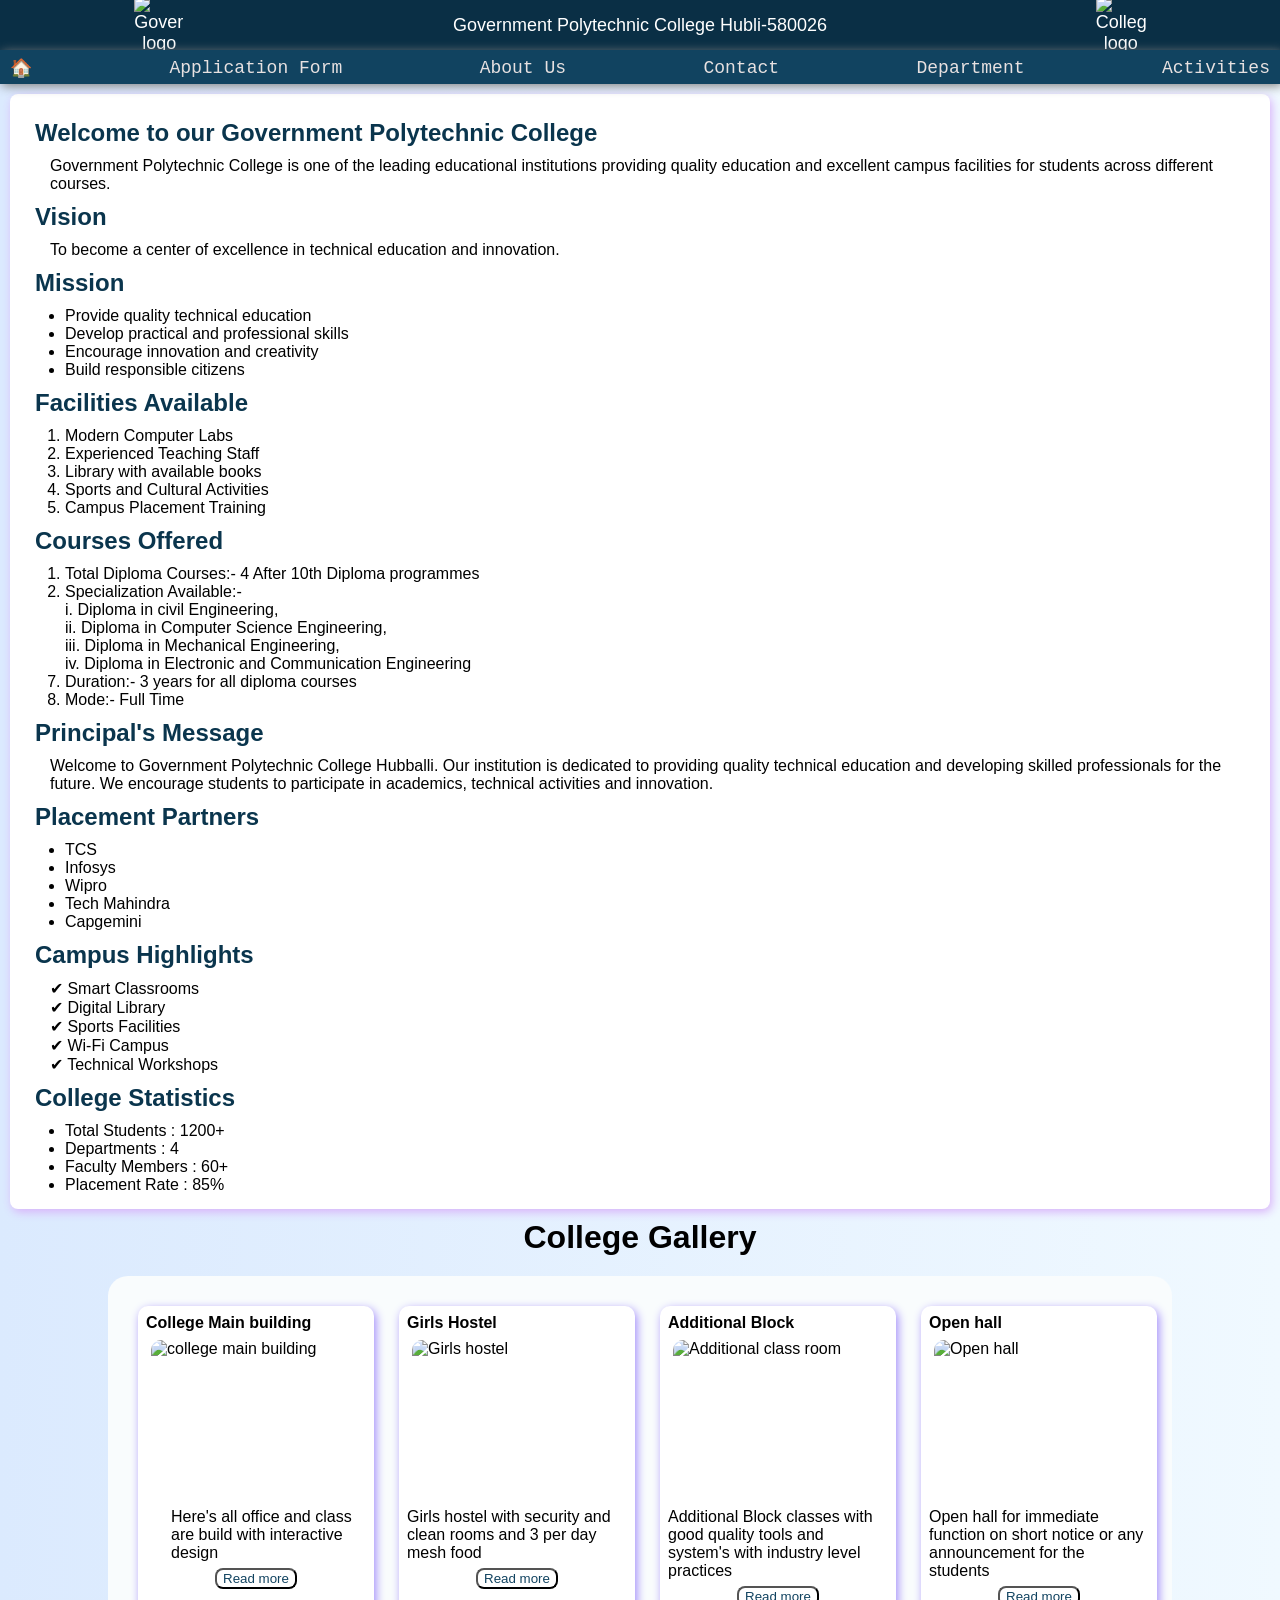
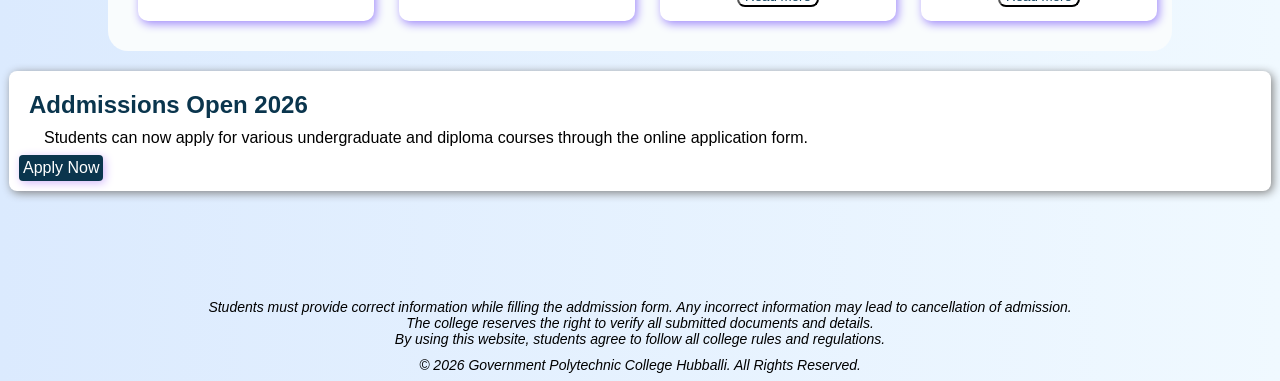
==== commit c96b01b9: "Update index.html" ====
--- a/index.html
+++ b/index.html
@@ -73,37 +73,20 @@
 
 
         .main {
-            display: grid;
-            grid-template-columns: repeat(auto-fit, minmax(300px, 1fr));
             background-color: white;
             margin-top: 10px;
-            gap: 20px;
-            margin: 20px;
+            margin: 10px;
             border-radius: 8px;
             box-shadow: 2px 2px 10px gray;
             padding: 15px;
             box-shadow: 2px 3px 10px rgb(216, 177, 250);
-            align-items: stretch;
         }
 
         .main p {
             padding-left: 25px;
             font-family: Arial, Helvetica, sans-serif;
         }
-
-        .detail {
-            background-color: white;
-            padding: 25px;
-            border-radius: 20px;
-            box-shadow: 0 10px 25px rgba(0, 0, 0, 0.08);
-            transition: 0.3s;
-            
-        }
-
-        .detail:hover {
-            transform: translateY(-8px);
-        }
-
+        
         h2 {
             padding: 10px;
             color: #0a354d;
@@ -135,24 +118,20 @@
             margin: 20px auto;
             justify-content: center;
             gap: 20px;
-            max-width: 95vw;
+            width: 80vw;
             padding: 20px;
-            border-radius: 8px;
+            border-radius: 20px;
             height: auto;
             /* animation: 0.1s ease 0.2; */
         }
 
         .container img {
-            max-width: 210px;
+            width: 210px;
             height: 160px;
             object-fit: cover;
             display: block;
             margin: 8px auto;
-            border-radius: 5px;
-            transition: 0.2s ease ;
-        }
-        .container img:hover{
-            transform: scale(1.1);
+            border-radius: 10px;
         }
 
         /* @keyframes chall {
@@ -277,25 +256,10 @@
                 display: flex;
                 flex-wrap: wrap;
                 justify-content: center;
-                max-width: 100%;
-            }
-
-            .img-box {
-                max-width: 50vw;
-
-            }
-
-            .container img {
-                max-width: 45vw;
-                max-height: 40vh;
             }
 
             li {
                 font-size: 12px;
-            }
-
-            .detail {
-                flex-direction: column;
             }
         }
     </style>
@@ -428,7 +392,7 @@
         </h1>
         <div class="container">
 
-            <div class="img-box img">
+            <div class="img-box main">
                 <h4>College Main building</h4>
                 <img src="https://gpt.karnataka.gov.in/gpthubli/public/uploads/media_to_upload1650267445.png"
                     loading="lazy" alt="college main building">
